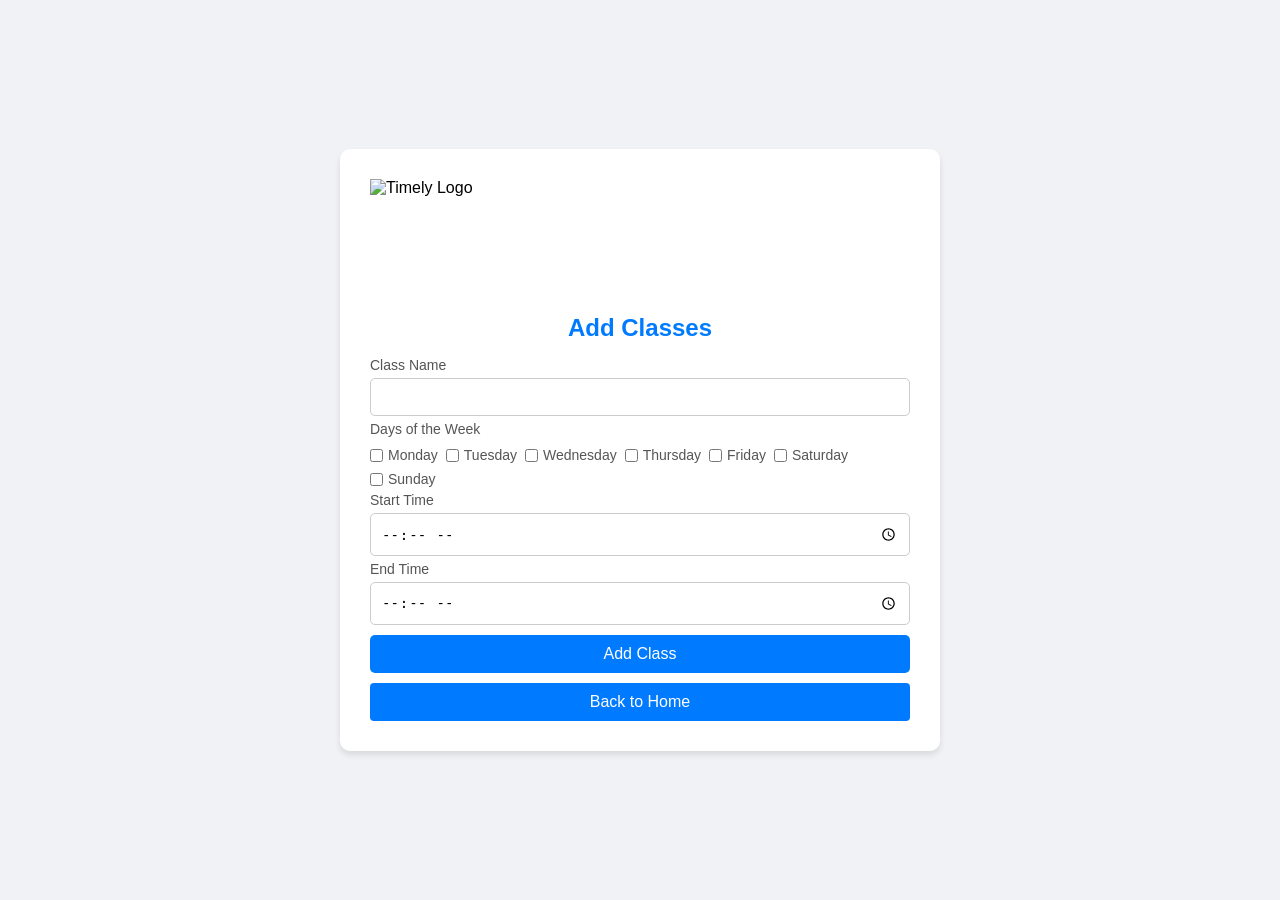
==== create.html @ bb3751a1 "Replace free-text days input with checkboxes Users previously had to type days manually (e.g. "Monda" ====
<!DOCTYPE html>
<html lang="en">
<head>
  <meta charset="UTF-8">
  <meta name="viewport" content="width=device-width, initial-scale=1.0">
  <title>Timely - Add Classes</title>
  <link rel="stylesheet" href="css/create.css">
</head>
<body>
  <div class="create-schedule-container">
    <img class="timely-logo" src="/imgs/timelylogo.png" alt="Timely Logo">
    <h1>Add Classes</h1>
    <form id="scheduleForm">
      <div class="input-group">
        <label for="scheduleName">Class Name</label>
        <input type="text" id="scheduleName" name="scheduleName" required>
      </div>

      <!-- Days of the week checkboxes -->
      <div class="input-group">
        <label>Days of the Week</label>
        <div class="days-checkboxes" id="daysOfWeek">
          <label class="checkbox-label"><input type="checkbox" name="day" value="Monday"> Monday</label>
          <label class="checkbox-label"><input type="checkbox" name="day" value="Tuesday"> Tuesday</label>
          <label class="checkbox-label"><input type="checkbox" name="day" value="Wednesday"> Wednesday</label>
          <label class="checkbox-label"><input type="checkbox" name="day" value="Thursday"> Thursday</label>
          <label class="checkbox-label"><input type="checkbox" name="day" value="Friday"> Friday</label>
          <label class="checkbox-label"><input type="checkbox" name="day" value="Saturday"> Saturday</label>
          <label class="checkbox-label"><input type="checkbox" name="day" value="Sunday"> Sunday</label>
        </div>
      </div>

      <!-- Time input for start and end -->
      <div class="input-group">
        <label for="startTime">Start Time</label>
        <input type="time" id="startTime" name="startTime" required>
      </div>
      <div class="input-group">
        <label for="endTime">End Time</label>
        <input type="time" id="endTime" name="endTime" required>
      </div>
      <button type="submit" class="save-btn">Add Class</button>
    </form>
    <button class="home-btn" onclick="location.href='index.html'">Back to Home</button>
  </div>
  <script src="/js/create.js"></script>
</body>
</html>
---- css/create.css ----
* {
    margin: 0;
    padding: 0;
    box-sizing: border-box;
}

body {
    font-family: Arial, sans-serif;
    background-color: #f0f2f5;
    display: flex;
    justify-content: center;
    align-items: center;
    height: 100vh;
    margin: 0;
}

/* Create Schedule Page Styles */
.create-schedule-container {
    max-width: 600px;
    margin: 40px auto;
    background-color: #ffffff;
    border-radius: 10px;
    padding: 30px;
    box-shadow: 0 4px 6px rgba(0, 0, 0, 0.1);
  }
  
  .create-schedule-header {
    text-align: center;
    margin-bottom: 20px;
  }
  
  .create-schedule-container h1 {
    font-size: 24px;
    color: #007bff;
    margin-bottom: 10px;
    display: flex;
    align-items: center;
    justify-content: center;
  }
  
  .create-schedule-form {
    display: flex;
    flex-direction: column;
    gap: 15px;
  }
  
  .input-group {
    display: flex;
    flex-direction: column;
  }
  
  label {
    font-size: 14px;
    color: #555;
    margin-bottom: 5px;
    margin-top: 5px;
  }
  
  input, select, textarea {
    width: 100%;
    padding: 10px;
    border: 1px solid #ccc;
    border-radius: 5px;
    font-size: 14px;
  }
  
  textarea {
    resize: vertical;
  }
  
  .save-btn {
    width: 100%;
    padding: 10px;
    background-color: #007bff;
    color: #ffffff;
    border: none;
    border-radius: 5px;
    font-size: 16px;
    cursor: pointer;
    transition: background-color 0.3s, transform 0.2s;
    margin-top: 10px;
  }
  
  .save-btn:hover {
    background-color: #0056b3;
  }
  
  /* Error Message Styling */
  .error-message {
    color: red;
    font-size: 12px;
    text-align: center;
  }
  
  /* Back to Home Button */
  .home-btn {
    width: 100%;
    padding: 10px;
    background-color: #007bff;
    color: white;
    border: none;
    border-radius: 4px;
    font-size: 16px;
    cursor: pointer;
    transition: background-color 0.3s, transform 0.2s;
    margin-top: 10px;
  }
  
  .home-btn button:hover {
    background-color: #0056b3;
    transform: scale(1.05);
  }

  .days-checkboxes {
    display: flex;
    flex-wrap: wrap;
    gap: 8px;
    margin-top: 5px;
  }

  .checkbox-label {
    display: flex;
    align-items: center;
    gap: 5px;
    font-size: 14px;
    color: #555;
    cursor: pointer;
    margin: 0;
  }

  .checkbox-label input[type="checkbox"] {
    width: auto;
    margin: 0;
    cursor: pointer;
  }

  .timely-logo {
    height: 115px;
    margin-bottom: 20px;
    display: block;
    align-items: center;
    justify-content: center;
    margin-left: auto;
    margin-right: auto;
}
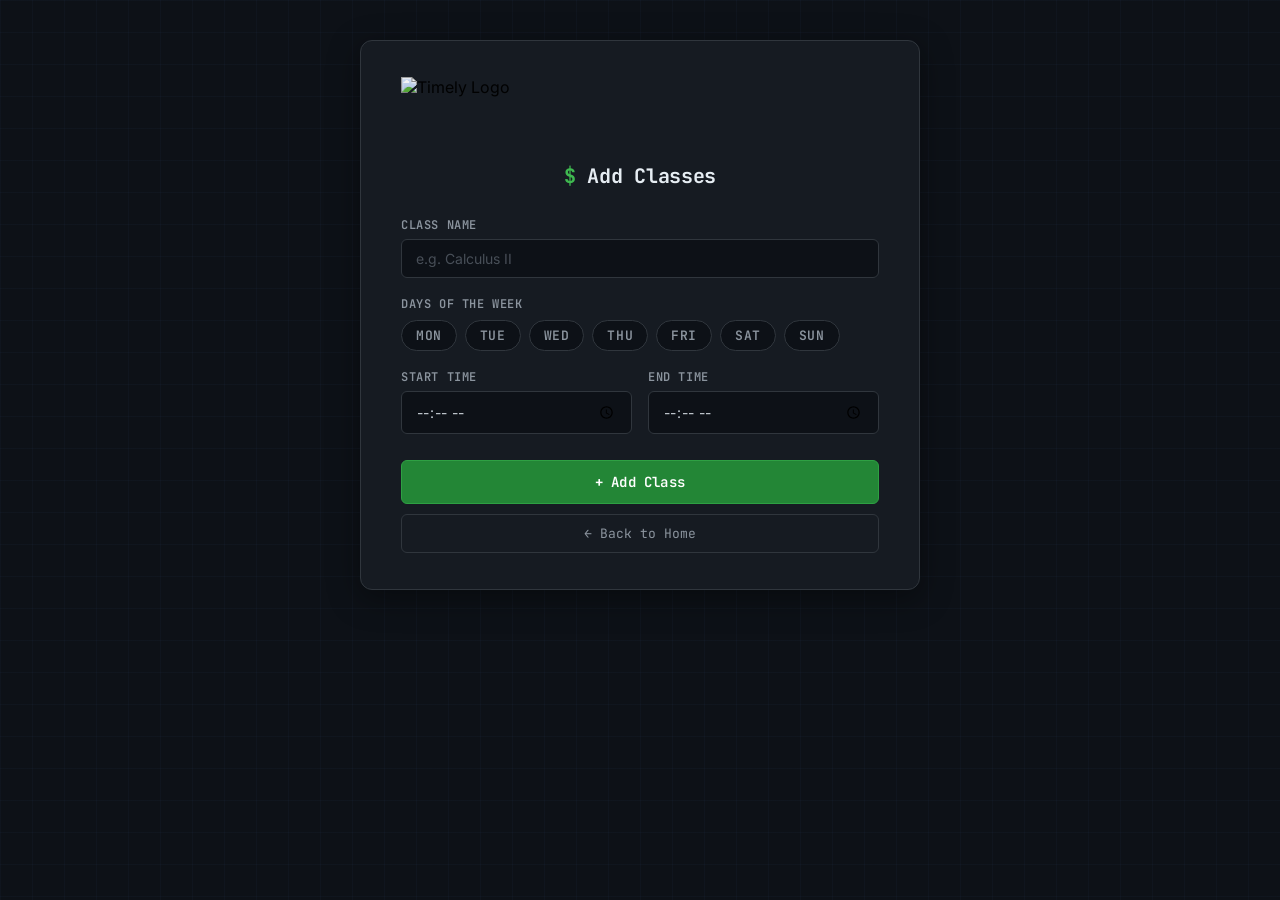
==== commit 419e2b4b: "Restyle create page with dark programmer aesthetic - Dark card matching home page, same grid backgro" ====
--- a/create.html
+++ b/create.html
@@ -4,45 +4,51 @@
   <meta charset="UTF-8">
   <meta name="viewport" content="width=device-width, initial-scale=1.0">
   <title>Timely - Add Classes</title>
+  <link rel="preconnect" href="https://fonts.googleapis.com">
+  <link rel="preconnect" href="https://fonts.gstatic.com" crossorigin>
+  <link href="https://fonts.googleapis.com/css2?family=Inter:wght@400;500;600&family=JetBrains+Mono:wght@400;700&display=swap" rel="stylesheet">
   <link rel="stylesheet" href="css/create.css">
 </head>
 <body>
   <div class="create-schedule-container">
-    <img class="timely-logo" src="/imgs/timelylogo.png" alt="Timely Logo">
+    <img class="timely-logo" src="imgs/timelylogo.png" alt="Timely Logo">
     <h1>Add Classes</h1>
     <form id="scheduleForm">
       <div class="input-group">
         <label for="scheduleName">Class Name</label>
-        <input type="text" id="scheduleName" name="scheduleName" required>
+        <input type="text" id="scheduleName" name="scheduleName" placeholder="e.g. Calculus II" required>
       </div>
 
       <!-- Days of the week checkboxes -->
       <div class="input-group">
         <label>Days of the Week</label>
         <div class="days-checkboxes" id="daysOfWeek">
-          <label class="checkbox-label"><input type="checkbox" name="day" value="Monday"> Monday</label>
-          <label class="checkbox-label"><input type="checkbox" name="day" value="Tuesday"> Tuesday</label>
-          <label class="checkbox-label"><input type="checkbox" name="day" value="Wednesday"> Wednesday</label>
-          <label class="checkbox-label"><input type="checkbox" name="day" value="Thursday"> Thursday</label>
-          <label class="checkbox-label"><input type="checkbox" name="day" value="Friday"> Friday</label>
-          <label class="checkbox-label"><input type="checkbox" name="day" value="Saturday"> Saturday</label>
-          <label class="checkbox-label"><input type="checkbox" name="day" value="Sunday"> Sunday</label>
+          <label class="checkbox-label"><input type="checkbox" name="day" value="Monday"> Mon</label>
+          <label class="checkbox-label"><input type="checkbox" name="day" value="Tuesday"> Tue</label>
+          <label class="checkbox-label"><input type="checkbox" name="day" value="Wednesday"> Wed</label>
+          <label class="checkbox-label"><input type="checkbox" name="day" value="Thursday"> Thu</label>
+          <label class="checkbox-label"><input type="checkbox" name="day" value="Friday"> Fri</label>
+          <label class="checkbox-label"><input type="checkbox" name="day" value="Saturday"> Sat</label>
+          <label class="checkbox-label"><input type="checkbox" name="day" value="Sunday"> Sun</label>
         </div>
       </div>
 
       <!-- Time input for start and end -->
-      <div class="input-group">
-        <label for="startTime">Start Time</label>
-        <input type="time" id="startTime" name="startTime" required>
+      <div class="time-row">
+        <div class="input-group">
+          <label for="startTime">Start Time</label>
+          <input type="time" id="startTime" name="startTime" required>
+        </div>
+        <div class="input-group">
+          <label for="endTime">End Time</label>
+          <input type="time" id="endTime" name="endTime" required>
+        </div>
       </div>
-      <div class="input-group">
-        <label for="endTime">End Time</label>
-        <input type="time" id="endTime" name="endTime" required>
-      </div>
-      <button type="submit" class="save-btn">Add Class</button>
+
+      <button type="submit" class="save-btn">+ Add Class</button>
     </form>
-    <button class="home-btn" onclick="location.href='index.html'">Back to Home</button>
+    <button class="home-btn" onclick="location.href='index.html'">← Back to Home</button>
   </div>
-  <script src="/js/create.js"></script>
+  <script src="js/create.js"></script>
 </body>
-</html>+</html>
--- a/css/create.css
+++ b/css/create.css
@@ -1,145 +1,198 @@
 * {
-    margin: 0;
-    padding: 0;
-    box-sizing: border-box;
+  margin: 0;
+  padding: 0;
+  box-sizing: border-box;
 }
 
 body {
-    font-family: Arial, sans-serif;
-    background-color: #f0f2f5;
-    display: flex;
-    justify-content: center;
-    align-items: center;
-    height: 100vh;
-    margin: 0;
+  font-family: 'Inter', Arial, sans-serif;
+  background-color: #0d1117;
+  background-image:
+    linear-gradient(rgba(88, 166, 255, 0.03) 1px, transparent 1px),
+    linear-gradient(90deg, rgba(88, 166, 255, 0.03) 1px, transparent 1px);
+  background-size: 32px 32px;
+  min-height: 100vh;
+  display: flex;
+  justify-content: center;
+  align-items: flex-start;
+  padding: 40px 16px;
 }
 
-/* Create Schedule Page Styles */
 .create-schedule-container {
-    max-width: 600px;
-    margin: 40px auto;
-    background-color: #ffffff;
-    border-radius: 10px;
-    padding: 30px;
-    box-shadow: 0 4px 6px rgba(0, 0, 0, 0.1);
-  }
-  
-  .create-schedule-header {
-    text-align: center;
-    margin-bottom: 20px;
-  }
-  
-  .create-schedule-container h1 {
-    font-size: 24px;
-    color: #007bff;
-    margin-bottom: 10px;
-    display: flex;
-    align-items: center;
-    justify-content: center;
-  }
-  
-  .create-schedule-form {
-    display: flex;
-    flex-direction: column;
-    gap: 15px;
-  }
-  
-  .input-group {
-    display: flex;
-    flex-direction: column;
-  }
-  
-  label {
-    font-size: 14px;
-    color: #555;
-    margin-bottom: 5px;
-    margin-top: 5px;
-  }
-  
-  input, select, textarea {
-    width: 100%;
-    padding: 10px;
-    border: 1px solid #ccc;
-    border-radius: 5px;
-    font-size: 14px;
-  }
-  
-  textarea {
-    resize: vertical;
-  }
-  
-  .save-btn {
-    width: 100%;
-    padding: 10px;
-    background-color: #007bff;
-    color: #ffffff;
-    border: none;
-    border-radius: 5px;
-    font-size: 16px;
-    cursor: pointer;
-    transition: background-color 0.3s, transform 0.2s;
-    margin-top: 10px;
-  }
-  
-  .save-btn:hover {
-    background-color: #0056b3;
-  }
-  
-  /* Error Message Styling */
-  .error-message {
-    color: red;
-    font-size: 12px;
-    text-align: center;
-  }
-  
-  /* Back to Home Button */
-  .home-btn {
-    width: 100%;
-    padding: 10px;
-    background-color: #007bff;
-    color: white;
-    border: none;
-    border-radius: 4px;
-    font-size: 16px;
-    cursor: pointer;
-    transition: background-color 0.3s, transform 0.2s;
-    margin-top: 10px;
-  }
-  
-  .home-btn button:hover {
-    background-color: #0056b3;
-    transform: scale(1.05);
-  }
+  width: 100%;
+  max-width: 560px;
+  background: #161b22;
+  border: 1px solid #30363d;
+  border-radius: 12px;
+  padding: 36px 40px;
+  box-shadow: 0 8px 32px rgba(0, 0, 0, 0.4);
+}
 
-  .days-checkboxes {
-    display: flex;
-    flex-wrap: wrap;
-    gap: 8px;
-    margin-top: 5px;
-  }
+.timely-logo {
+  height: 70px;
+  width: auto;
+  display: block;
+  margin: 0 auto 16px;
+  opacity: 0.95;
+}
 
-  .checkbox-label {
-    display: flex;
-    align-items: center;
-    gap: 5px;
-    font-size: 14px;
-    color: #555;
-    cursor: pointer;
-    margin: 0;
-  }
+.create-schedule-container h1 {
+  font-family: 'JetBrains Mono', monospace;
+  font-size: 20px;
+  font-weight: 700;
+  color: #e6edf3;
+  text-align: center;
+  margin-bottom: 28px;
+  letter-spacing: -0.3px;
+}
 
-  .checkbox-label input[type="checkbox"] {
-    width: auto;
-    margin: 0;
-    cursor: pointer;
-  }
+.create-schedule-container h1::before {
+  content: '$ ';
+  color: #3fb950;
+}
 
-  .timely-logo {
-    height: 115px;
-    margin-bottom: 20px;
-    display: block;
-    align-items: center;
-    justify-content: center;
-    margin-left: auto;
-    margin-right: auto;
-}+/* Form layout */
+.input-group {
+  display: flex;
+  flex-direction: column;
+  margin-bottom: 18px;
+}
+
+.time-row {
+  display: grid;
+  grid-template-columns: 1fr 1fr;
+  gap: 16px;
+}
+
+label {
+  font-size: 12px;
+  font-weight: 600;
+  font-family: 'JetBrains Mono', monospace;
+  color: #8b949e;
+  text-transform: uppercase;
+  letter-spacing: 0.6px;
+  margin-bottom: 6px;
+}
+
+input[type="text"],
+input[type="time"] {
+  width: 100%;
+  padding: 10px 14px;
+  background: #0d1117;
+  border: 1px solid #30363d;
+  border-radius: 6px;
+  font-size: 14px;
+  font-family: 'Inter', Arial, sans-serif;
+  color: #c9d1d9;
+  transition: border-color 0.15s ease, box-shadow 0.15s ease;
+  outline: none;
+  -webkit-appearance: none;
+  appearance: none;
+}
+
+input[type="text"]::placeholder {
+  color: #484f58;
+}
+
+input[type="text"]:focus,
+input[type="time"]:focus {
+  border-color: #58a6ff;
+  box-shadow: 0 0 0 3px rgba(88, 166, 255, 0.12);
+}
+
+/* Day checkboxes */
+.days-checkboxes {
+  display: flex;
+  flex-wrap: wrap;
+  gap: 8px;
+  margin-top: 2px;
+}
+
+.checkbox-label {
+  display: flex;
+  align-items: center;
+  gap: 0;
+  cursor: pointer;
+  margin: 0;
+}
+
+.checkbox-label input[type="checkbox"] {
+  display: none;
+}
+
+.checkbox-label span,
+.checkbox-label {
+  /* pill toggle appearance */
+}
+
+/* Style as pill toggles using the label text directly */
+.checkbox-label {
+  padding: 6px 14px;
+  background: #0d1117;
+  border: 1px solid #30363d;
+  border-radius: 20px;
+  font-size: 13px;
+  font-family: 'JetBrains Mono', monospace;
+  color: #8b949e;
+  transition: background 0.12s, border-color 0.12s, color 0.12s;
+  width: auto;
+}
+
+.checkbox-label:has(input:checked) {
+  background: rgba(88, 166, 255, 0.12);
+  border-color: #58a6ff;
+  color: #79c0ff;
+}
+
+.checkbox-label:hover {
+  border-color: #58a6ff;
+  color: #c9d1d9;
+}
+
+/* Buttons */
+.save-btn {
+  width: 100%;
+  padding: 12px;
+  background: #238636;
+  color: #ffffff;
+  border: 1px solid #2ea043;
+  border-radius: 6px;
+  font-size: 14px;
+  font-weight: 600;
+  font-family: 'JetBrains Mono', monospace;
+  cursor: pointer;
+  transition: background 0.15s ease, box-shadow 0.15s ease;
+  margin-top: 8px;
+  letter-spacing: 0.2px;
+}
+
+.save-btn:hover {
+  background: #2ea043;
+  box-shadow: 0 0 12px rgba(46, 160, 67, 0.3);
+}
+
+.save-btn:active {
+  background: #238636;
+}
+
+.home-btn {
+  display: block;
+  width: 100%;
+  padding: 10px;
+  margin-top: 10px;
+  background: transparent;
+  color: #8b949e;
+  border: 1px solid #30363d;
+  border-radius: 6px;
+  font-size: 13px;
+  font-family: 'JetBrains Mono', monospace;
+  cursor: pointer;
+  transition: background 0.15s ease, color 0.15s ease, border-color 0.15s ease;
+  text-align: center;
+}
+
+.home-btn:hover {
+  background: rgba(139, 148, 158, 0.08);
+  color: #c9d1d9;
+  border-color: #8b949e;
+}
